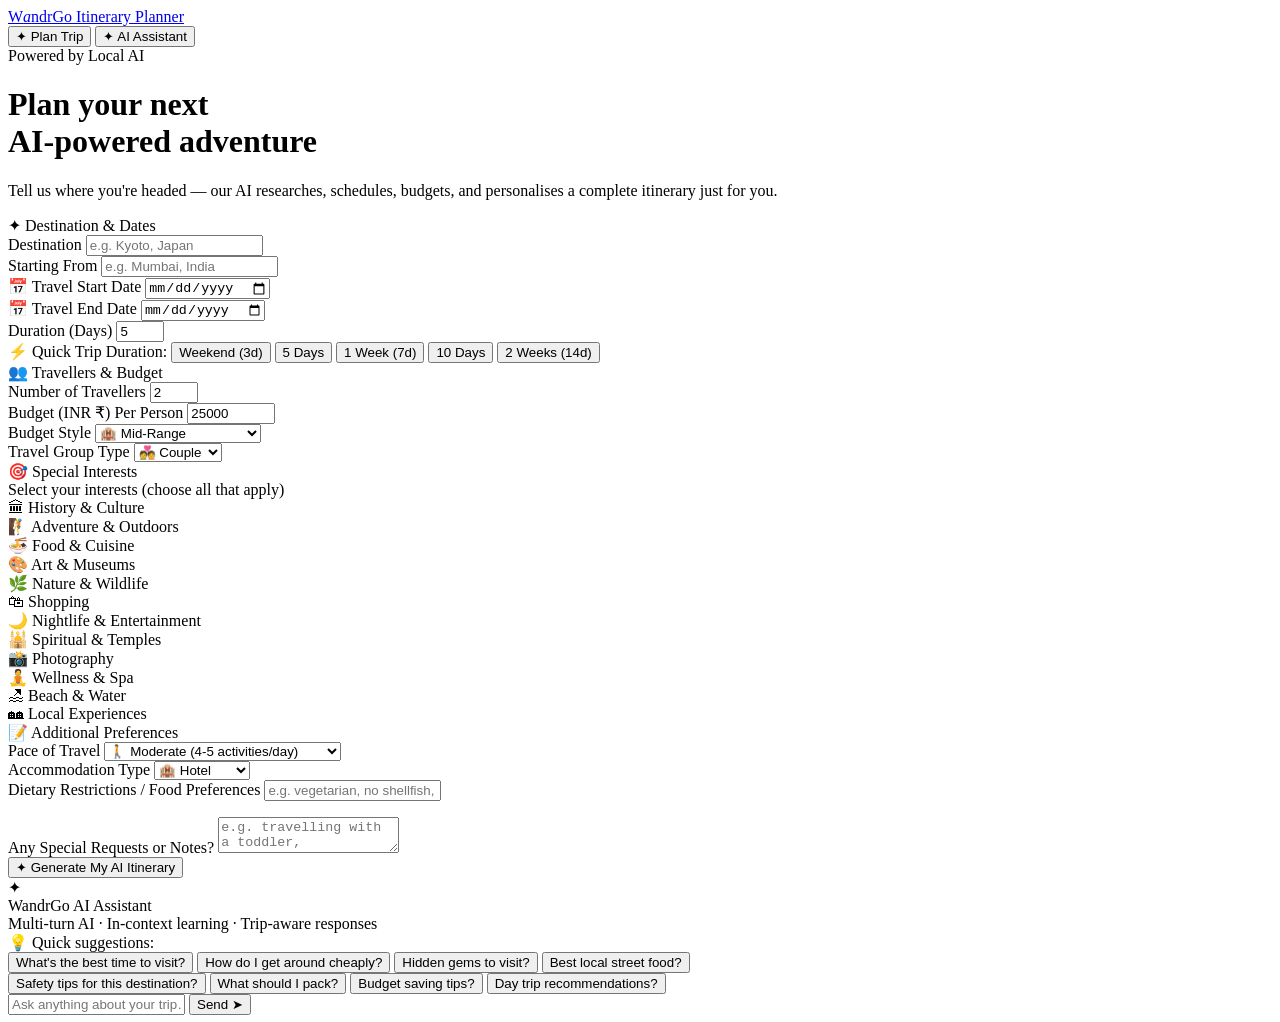
==== frontend/index.html @ bb3ab9f8 "Initial AI travel planner project" ====
<!DOCTYPE html>
<html lang="en">
<head>
  <meta charset="UTF-8">
  <meta name="viewport" content="width=device-width, initial-scale=1.0">
  <meta name="description" content="WandrGo Itinerary Planner — Free AI-powered travel itinerary planner using local LLM. Plan trips, get budgets, day-by-day schedules, and food recommendations.">
  <title>WandrGo — AI Itinerary Planner</title>
  <link rel="stylesheet" href="/static/style.css">
</head>
<body>

  <!-- ═══ NAVBAR ═══ -->
  <nav class="navbar" id="navbar">
    <a href="/" class="nav-logo">W<em>a</em>ndrGo <span class="nav-logo-sub">Itinerary Planner</span></a>
    <div class="nav-center">
      <button class="nav-tab active" id="tab-plan" onclick="switchTab('plan')">✦ Plan Trip</button>
      <button class="nav-tab" id="tab-chat" onclick="switchTab('chat')">✦ AI Assistant</button>
    </div>
    <div class="nav-badge">
      <div class="dot"></div>
      Powered by Local AI
    </div>
  </nav>

  <div class="main-container">

    <!-- ═══════════════════════════════════════════════════════════════════════
         TAB 1: PLAN TRIP
         ═══════════════════════════════════════════════════════════════════ -->
    <div class="tab-page active" id="page-plan">

      <!-- Hero -->
      <div class="page-hero">
        <h1>Plan your next<br><strong>AI-powered adventure</strong></h1>
        <p>Tell us where you're headed — our AI researches, schedules, budgets,
           and personalises a complete itinerary just for you.</p>
      </div>

      <!-- ── Destination & Dates ── -->
      <div class="form-section">
        <div class="section-label">✦ Destination & Dates</div>
        <div class="form-row">
          <div class="form-group">
            <label>Destination</label>
            <input type="text" id="inp-dest" placeholder="e.g. Kyoto, Japan">
          </div>
          <div class="form-group">
            <label>Starting From</label>
            <input type="text" id="inp-origin" placeholder="e.g. Mumbai, India">
          </div>
        </div>
        <div class="form-row three-cols">
          <div class="form-group">
            <label>📅 Travel Start Date</label>
            <input type="date" id="inp-date" onclick="openDatePicker(this)" onchange="onStartDateChange()">
          </div>
          <div class="form-group">
            <label>📅 Travel End Date</label>
            <input type="date" id="inp-end-date" onclick="openDatePicker(this)" onchange="onEndDateChange()">
          </div>
          <div class="form-group">
            <label>Duration (Days)</label>
            <input type="number" id="inp-days" value="5" min="1" max="30" oninput="onDaysInputChange()">
          </div>
        </div>
        <div class="quick-days-row">
          <span class="quick-days-label">⚡ Quick Trip Duration:</span>
          <button type="button" class="quick-day-btn" onclick="setTripDuration(3, this)">Weekend (3d)</button>
          <button type="button" class="quick-day-btn active" onclick="setTripDuration(5, this)">5 Days</button>
          <button type="button" class="quick-day-btn" onclick="setTripDuration(7, this)">1 Week (7d)</button>
          <button type="button" class="quick-day-btn" onclick="setTripDuration(10, this)">10 Days</button>
          <button type="button" class="quick-day-btn" onclick="setTripDuration(14, this)">2 Weeks (14d)</button>
        </div>
      </div>

      <!-- ── Travellers & Budget ── -->
      <div class="form-section">
        <div class="section-label">👥 Travellers & Budget</div>
        <div class="form-row">
          <div class="form-group">
            <label>Number of Travellers</label>
            <input type="number" id="inp-travellers" value="2" min="1" max="20">
          </div>
          <div class="form-group">
            <label>Budget (INR ₹) Per Person</label>
            <input type="number" id="inp-budget" value="25000" min="1000" max="5000000" step="1000">
          </div>
        </div>
        <div class="form-row">
          <div class="form-group">
            <label>Budget Style</label>
            <select id="inp-budget-style">
              <option value="budget">🎒 Budget / Backpacker</option>
              <option value="mid-range" selected>🏨 Mid-Range</option>
              <option value="luxury">✨ Luxury</option>
              <option value="ultra-luxury">💎 Ultra Luxury</option>
            </select>
          </div>
          <div class="form-group">
            <label>Travel Group Type</label>
            <select id="inp-group">
              <option value="solo">🧳 Solo</option>
              <option value="couple" selected>💑 Couple</option>
              <option value="friends">👯 Friends</option>
              <option value="family">👨‍👩‍👧 Family</option>
              <option value="seniors">🧓 Seniors</option>
            </select>
          </div>
        </div>
      </div>

      <!-- ── Special Interests ── -->
      <div class="form-section">
        <div class="section-label">🎯 Special Interests</div>
        <div class="interests-label">Select your interests (choose all that apply)</div>
        <div class="interests-grid" id="interests-grid">
          <div class="interest-chip" data-value="history" onclick="toggleChip(this)">🏛 History & Culture</div>
          <div class="interest-chip" data-value="adventure" onclick="toggleChip(this)">🧗 Adventure & Outdoors</div>
          <div class="interest-chip" data-value="food" onclick="toggleChip(this)">🍜 Food & Cuisine</div>
          <div class="interest-chip" data-value="art" onclick="toggleChip(this)">🎨 Art & Museums</div>
          <div class="interest-chip" data-value="nature" onclick="toggleChip(this)">🌿 Nature & Wildlife</div>
          <div class="interest-chip" data-value="shopping" onclick="toggleChip(this)">🛍 Shopping</div>
          <div class="interest-chip" data-value="nightlife" onclick="toggleChip(this)">🌙 Nightlife & Entertainment</div>
          <div class="interest-chip" data-value="spiritual" onclick="toggleChip(this)">🕌 Spiritual & Temples</div>
          <div class="interest-chip" data-value="photography" onclick="toggleChip(this)">📸 Photography</div>
          <div class="interest-chip" data-value="wellness" onclick="toggleChip(this)">🧘 Wellness & Spa</div>
          <div class="interest-chip" data-value="beach" onclick="toggleChip(this)">🏖 Beach & Water</div>
          <div class="interest-chip" data-value="local" onclick="toggleChip(this)">🏘 Local Experiences</div>
        </div>
      </div>

      <!-- ── Additional Preferences ── -->
      <div class="form-section">
        <div class="section-label">📝 Additional Preferences</div>
        <div class="form-row">
          <div class="form-group">
            <label>Pace of Travel</label>
            <select id="inp-pace">
              <option value="relaxed">😌 Relaxed (2-3 activities/day)</option>
              <option value="moderate" selected>🚶 Moderate (4-5 activities/day)</option>
              <option value="packed">⚡ Action-Packed (6+ activities/day)</option>
            </select>
          </div>
          <div class="form-group">
            <label>Accommodation Type</label>
            <select id="inp-accommodation">
              <option value="hostel">🛏 Hostel</option>
              <option value="hotel" selected>🏨 Hotel</option>
              <option value="airbnb">🏠 Airbnb</option>
              <option value="resort">🌴 Resort</option>
              <option value="boutique">✨ Boutique</option>
            </select>
          </div>
        </div>
        <div class="form-group full-width" style="margin-bottom:16px">
          <label>Dietary Restrictions / Food Preferences</label>
          <input type="text" id="inp-dietary" placeholder="e.g. vegetarian, no shellfish, gluten-free">
        </div>
        <div class="form-group full-width">
          <label>Any Special Requests or Notes?</label>
          <textarea id="inp-notes" placeholder="e.g. travelling with a toddler, celebrating anniversary, mobility issues, must-see specific monuments..."></textarea>
        </div>
      </div>

      <!-- Generate Button -->
      <button class="generate-btn" id="btn-generate" onclick="generateItinerary()">
        ✦ Generate My AI Itinerary
      </button>

      <!-- Output Area -->
      <div id="output-area"></div>

    </div>

    <!-- ═══════════════════════════════════════════════════════════════════════
         TAB 2: AI ASSISTANT
         ═══════════════════════════════════════════════════════════════════ -->
    <div class="tab-page" id="page-chat">

      <!-- Chat Hero -->
      <div class="chat-hero">
        <div class="chat-avatar">✦</div>
        <div>
          <div class="chat-hero-title">WandrGo AI Assistant</div>
          <div class="chat-hero-sub">Multi-turn AI · In-context learning · Trip-aware responses</div>
        </div>
      </div>



      <!-- Quick Suggestions -->
      <div class="quick-label">💡 Quick suggestions:</div>
      <div class="quick-row">
        <button class="quick-btn" onclick="sendQuick(this)">What's the best time to visit?</button>
        <button class="quick-btn" onclick="sendQuick(this)">How do I get around cheaply?</button>
        <button class="quick-btn" onclick="sendQuick(this)">Hidden gems to visit?</button>
        <button class="quick-btn" onclick="sendQuick(this)">Best local street food?</button>
      </div>
      <div class="quick-row">
        <button class="quick-btn" onclick="sendQuick(this)">Safety tips for this destination?</button>
        <button class="quick-btn" onclick="sendQuick(this)">What should I pack?</button>
        <button class="quick-btn" onclick="sendQuick(this)">Budget saving tips?</button>
        <button class="quick-btn" onclick="sendQuick(this)">Day trip recommendations?</button>
      </div>

      <!-- Chat Window -->
      <div class="chat-window" id="chat-window">
        <!-- Welcome message injected by JS -->
      </div>

      <!-- Chat Input -->
      <div class="chat-input-row">
        <input class="chat-input" id="chat-input" type="text" placeholder="Ask anything about your trip…"
               onkeydown="if(event.key==='Enter')sendChat()">
        <button class="send-btn" id="btn-send" onclick="sendChat()">Send ➤</button>
      </div>
    </div>



  </div>

  <script src="/static/app.js"></script>
</body>
</html>
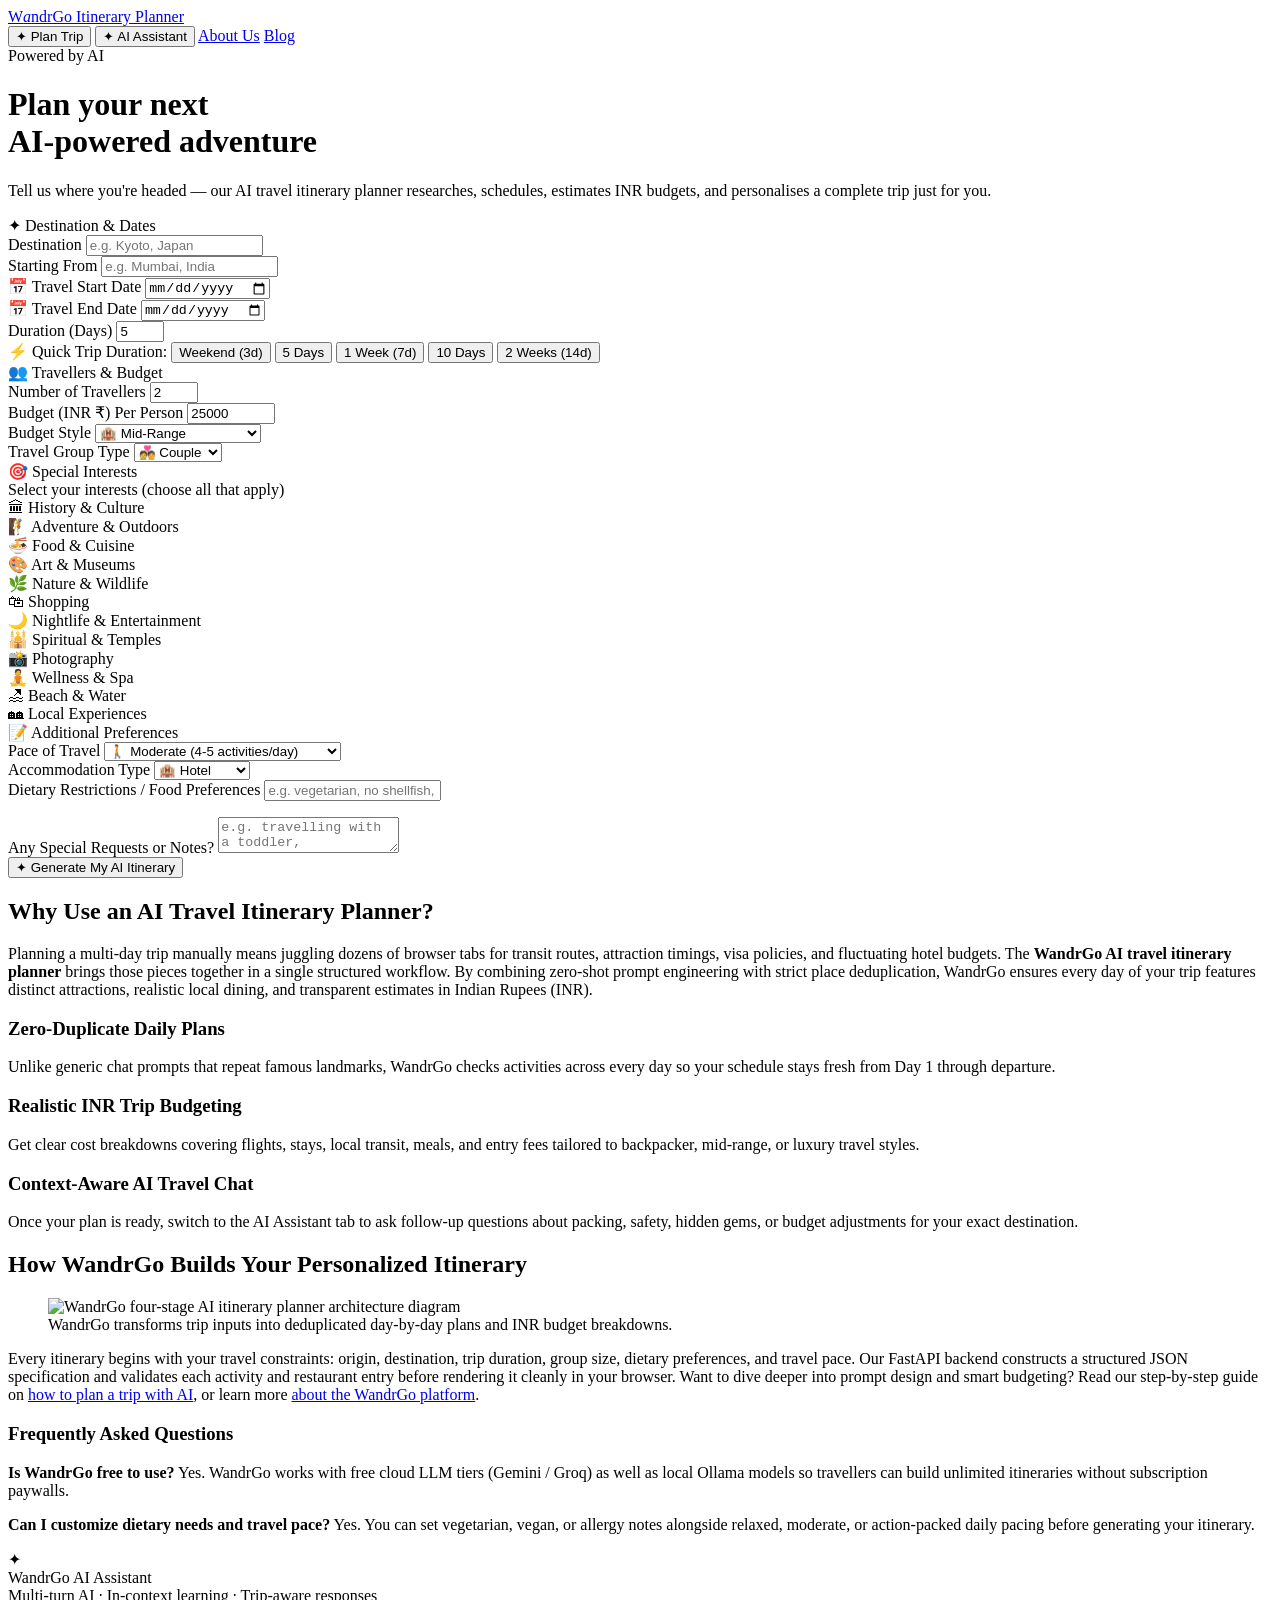
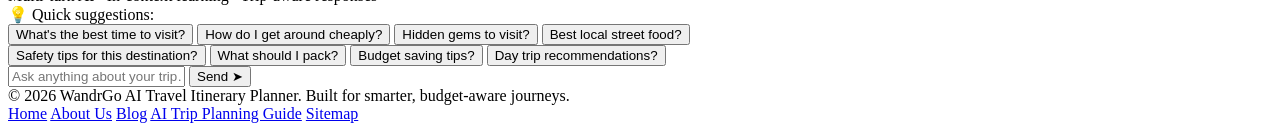
==== commit 5ad1470c: "Milestone II SEO implementation" ====
--- a/frontend/index.html
+++ b/frontend/index.html
@@ -3,26 +3,77 @@
 <head>
   <meta charset="UTF-8">
   <meta name="viewport" content="width=device-width, initial-scale=1.0">
-  <meta name="description" content="WandrGo Itinerary Planner — Free AI-powered travel itinerary planner using local LLM. Plan trips, get budgets, day-by-day schedules, and food recommendations.">
-  <title>WandrGo — AI Itinerary Planner</title>
+  <title>WandrGo — Free AI Travel Itinerary Planner &amp; Trip Budgeter</title>
+  <meta name="description" content="Plan personalized day-by-day trips in seconds with WandrGo, a free AI travel itinerary planner with INR budget estimates, local food guides, and AI chat.">
+  <meta name="robots" content="index, follow">
+  <link rel="canonical" href="__SITE_URL__/">
+
+  <!-- OpenGraph & Twitter -->
+  <meta property="og:type" content="website">
+  <meta property="og:site_name" content="WandrGo">
+  <meta property="og:title" content="WandrGo — Free AI Travel Itinerary Planner &amp; Trip Budgeter">
+  <meta property="og:description" content="Create complete day-by-day travel itineraries, realistic INR budget breakdowns, and personalized food recommendations with WandrGo AI.">
+  <meta property="og:url" content="__SITE_URL__/">
+  <meta property="og:image" content="__SITE_URL__/static/images/og-banner.png">
+  <meta name="twitter:card" content="summary_large_image">
+  <meta name="twitter:title" content="WandrGo — Free AI Travel Itinerary Planner">
+  <meta name="twitter:description" content="Free AI travel itinerary planner with INR budgets, zero duplicate activities, and context-aware AI chat.">
+  <meta name="twitter:image" content="__SITE_URL__/static/images/og-banner.png">
+
+  <!-- Non-blocking Google Fonts -->
+  <link rel="preconnect" href="https://fonts.googleapis.com">
+  <link rel="preconnect" href="https://fonts.gstatic.com" crossorigin>
+  <link rel="stylesheet" href="https://fonts.googleapis.com/css2?family=Cormorant+Garamond:ital,wght@0,300;0,400;0,600;1,400&family=Outfit:wght@300;400;500;600;700&display=swap">
   <link rel="stylesheet" href="/static/style.css">
+
+  <!-- Schema.org JSON-LD: Organization & WebSite -->
+  <script type="application/ld+json">
+  {
+    "@context": "https://schema.org",
+    "@graph": [
+      {
+        "@type": "Organization",
+        "@id": "__SITE_URL__/#organization",
+        "name": "WandrGo",
+        "url": "__SITE_URL__/",
+        "logo": {
+          "@type": "ImageObject",
+          "url": "__SITE_URL__/static/images/og-banner.png"
+        },
+        "description": "WandrGo is a free AI travel itinerary planner offering day-by-day schedules, INR trip budgets, and personalized travel chat."
+      },
+      {
+        "@type": "WebSite",
+        "@id": "__SITE_URL__/#website",
+        "url": "__SITE_URL__/",
+        "name": "WandrGo AI Travel Itinerary Planner",
+        "publisher": {
+          "@id": "__SITE_URL__/#organization"
+        },
+        "inLanguage": "en"
+      }
+    ]
+  }
+  </script>
 </head>
 <body>
 
   <!-- ═══ NAVBAR ═══ -->
-  <nav class="navbar" id="navbar">
+  <nav class="navbar" id="navbar" aria-label="Primary Navigation">
     <a href="/" class="nav-logo">W<em>a</em>ndrGo <span class="nav-logo-sub">Itinerary Planner</span></a>
     <div class="nav-center">
-      <button class="nav-tab active" id="tab-plan" onclick="switchTab('plan')">✦ Plan Trip</button>
-      <button class="nav-tab" id="tab-chat" onclick="switchTab('chat')">✦ AI Assistant</button>
+      <button type="button" class="nav-tab active" id="tab-plan" onclick="switchTab('plan')">✦ Plan Trip</button>
+      <button type="button" class="nav-tab" id="tab-chat" onclick="switchTab('chat')">✦ AI Assistant</button>
+      <a href="/about-us/" class="nav-link">About Us</a>
+      <a href="/blog/" class="nav-link">Blog</a>
     </div>
     <div class="nav-badge">
       <div class="dot"></div>
-      Powered by Local AI
+      Powered by AI
     </div>
   </nav>
 
-  <div class="main-container">
+  <main class="main-container">
 
     <!-- ═══════════════════════════════════════════════════════════════════════
          TAB 1: PLAN TRIP
@@ -30,36 +81,36 @@
     <div class="tab-page active" id="page-plan">
 
       <!-- Hero -->
-      <div class="page-hero">
+      <header class="page-hero">
         <h1>Plan your next<br><strong>AI-powered adventure</strong></h1>
-        <p>Tell us where you're headed — our AI researches, schedules, budgets,
-           and personalises a complete itinerary just for you.</p>
-      </div>
+        <p>Tell us where you're headed — our AI travel itinerary planner researches, schedules,
+           estimates INR budgets, and personalises a complete trip just for you.</p>
+      </header>
 
       <!-- ── Destination & Dates ── -->
-      <div class="form-section">
-        <div class="section-label">✦ Destination & Dates</div>
+      <section class="form-section" aria-label="Destination and Dates">
+        <div class="section-label">✦ Destination &amp; Dates</div>
         <div class="form-row">
           <div class="form-group">
-            <label>Destination</label>
+            <label for="inp-dest">Destination</label>
             <input type="text" id="inp-dest" placeholder="e.g. Kyoto, Japan">
           </div>
           <div class="form-group">
-            <label>Starting From</label>
+            <label for="inp-origin">Starting From</label>
             <input type="text" id="inp-origin" placeholder="e.g. Mumbai, India">
           </div>
         </div>
         <div class="form-row three-cols">
           <div class="form-group">
-            <label>📅 Travel Start Date</label>
+            <label for="inp-date">📅 Travel Start Date</label>
             <input type="date" id="inp-date" onclick="openDatePicker(this)" onchange="onStartDateChange()">
           </div>
           <div class="form-group">
-            <label>📅 Travel End Date</label>
+            <label for="inp-end-date">📅 Travel End Date</label>
             <input type="date" id="inp-end-date" onclick="openDatePicker(this)" onchange="onEndDateChange()">
           </div>
           <div class="form-group">
-            <label>Duration (Days)</label>
+            <label for="inp-days">Duration (Days)</label>
             <input type="number" id="inp-days" value="5" min="1" max="30" oninput="onDaysInputChange()">
           </div>
         </div>
@@ -71,24 +122,24 @@
           <button type="button" class="quick-day-btn" onclick="setTripDuration(10, this)">10 Days</button>
           <button type="button" class="quick-day-btn" onclick="setTripDuration(14, this)">2 Weeks (14d)</button>
         </div>
-      </div>
+      </section>
 
       <!-- ── Travellers & Budget ── -->
-      <div class="form-section">
-        <div class="section-label">👥 Travellers & Budget</div>
+      <section class="form-section" aria-label="Travellers and Budget">
+        <div class="section-label">👥 Travellers &amp; Budget</div>
         <div class="form-row">
           <div class="form-group">
-            <label>Number of Travellers</label>
+            <label for="inp-travellers">Number of Travellers</label>
             <input type="number" id="inp-travellers" value="2" min="1" max="20">
           </div>
           <div class="form-group">
-            <label>Budget (INR ₹) Per Person</label>
+            <label for="inp-budget">Budget (INR ₹) Per Person</label>
             <input type="number" id="inp-budget" value="25000" min="1000" max="5000000" step="1000">
           </div>
         </div>
         <div class="form-row">
           <div class="form-group">
-            <label>Budget Style</label>
+            <label for="inp-budget-style">Budget Style</label>
             <select id="inp-budget-style">
               <option value="budget">🎒 Budget / Backpacker</option>
               <option value="mid-range" selected>🏨 Mid-Range</option>
@@ -97,7 +148,7 @@
             </select>
           </div>
           <div class="form-group">
-            <label>Travel Group Type</label>
+            <label for="inp-group">Travel Group Type</label>
             <select id="inp-group">
               <option value="solo">🧳 Solo</option>
               <option value="couple" selected>💑 Couple</option>
@@ -107,34 +158,34 @@
             </select>
           </div>
         </div>
-      </div>
+      </section>
 
       <!-- ── Special Interests ── -->
-      <div class="form-section">
+      <section class="form-section" aria-label="Special Interests">
         <div class="section-label">🎯 Special Interests</div>
         <div class="interests-label">Select your interests (choose all that apply)</div>
         <div class="interests-grid" id="interests-grid">
-          <div class="interest-chip" data-value="history" onclick="toggleChip(this)">🏛 History & Culture</div>
-          <div class="interest-chip" data-value="adventure" onclick="toggleChip(this)">🧗 Adventure & Outdoors</div>
-          <div class="interest-chip" data-value="food" onclick="toggleChip(this)">🍜 Food & Cuisine</div>
-          <div class="interest-chip" data-value="art" onclick="toggleChip(this)">🎨 Art & Museums</div>
-          <div class="interest-chip" data-value="nature" onclick="toggleChip(this)">🌿 Nature & Wildlife</div>
+          <div class="interest-chip" data-value="history" onclick="toggleChip(this)">🏛 History &amp; Culture</div>
+          <div class="interest-chip" data-value="adventure" onclick="toggleChip(this)">🧗 Adventure &amp; Outdoors</div>
+          <div class="interest-chip" data-value="food" onclick="toggleChip(this)">🍜 Food &amp; Cuisine</div>
+          <div class="interest-chip" data-value="art" onclick="toggleChip(this)">🎨 Art &amp; Museums</div>
+          <div class="interest-chip" data-value="nature" onclick="toggleChip(this)">🌿 Nature &amp; Wildlife</div>
           <div class="interest-chip" data-value="shopping" onclick="toggleChip(this)">🛍 Shopping</div>
-          <div class="interest-chip" data-value="nightlife" onclick="toggleChip(this)">🌙 Nightlife & Entertainment</div>
-          <div class="interest-chip" data-value="spiritual" onclick="toggleChip(this)">🕌 Spiritual & Temples</div>
+          <div class="interest-chip" data-value="nightlife" onclick="toggleChip(this)">🌙 Nightlife &amp; Entertainment</div>
+          <div class="interest-chip" data-value="spiritual" onclick="toggleChip(this)">🕌 Spiritual &amp; Temples</div>
           <div class="interest-chip" data-value="photography" onclick="toggleChip(this)">📸 Photography</div>
-          <div class="interest-chip" data-value="wellness" onclick="toggleChip(this)">🧘 Wellness & Spa</div>
-          <div class="interest-chip" data-value="beach" onclick="toggleChip(this)">🏖 Beach & Water</div>
+          <div class="interest-chip" data-value="wellness" onclick="toggleChip(this)">🧘 Wellness &amp; Spa</div>
+          <div class="interest-chip" data-value="beach" onclick="toggleChip(this)">🏖 Beach &amp; Water</div>
           <div class="interest-chip" data-value="local" onclick="toggleChip(this)">🏘 Local Experiences</div>
         </div>
-      </div>
+      </section>
 
       <!-- ── Additional Preferences ── -->
-      <div class="form-section">
+      <section class="form-section" aria-label="Additional Preferences">
         <div class="section-label">📝 Additional Preferences</div>
         <div class="form-row">
           <div class="form-group">
-            <label>Pace of Travel</label>
+            <label for="inp-pace">Pace of Travel</label>
             <select id="inp-pace">
               <option value="relaxed">😌 Relaxed (2-3 activities/day)</option>
               <option value="moderate" selected>🚶 Moderate (4-5 activities/day)</option>
@@ -142,7 +193,7 @@
             </select>
           </div>
           <div class="form-group">
-            <label>Accommodation Type</label>
+            <label for="inp-accommodation">Accommodation Type</label>
             <select id="inp-accommodation">
               <option value="hostel">🛏 Hostel</option>
               <option value="hotel" selected>🏨 Hotel</option>
@@ -153,22 +204,84 @@
           </div>
         </div>
         <div class="form-group full-width" style="margin-bottom:16px">
-          <label>Dietary Restrictions / Food Preferences</label>
+          <label for="inp-dietary">Dietary Restrictions / Food Preferences</label>
           <input type="text" id="inp-dietary" placeholder="e.g. vegetarian, no shellfish, gluten-free">
         </div>
         <div class="form-group full-width">
-          <label>Any Special Requests or Notes?</label>
+          <label for="inp-notes">Any Special Requests or Notes?</label>
           <textarea id="inp-notes" placeholder="e.g. travelling with a toddler, celebrating anniversary, mobility issues, must-see specific monuments..."></textarea>
         </div>
-      </div>
+      </section>
 
       <!-- Generate Button -->
-      <button class="generate-btn" id="btn-generate" onclick="generateItinerary()">
+      <button type="button" class="generate-btn" id="btn-generate" onclick="generateItinerary()">
         ✦ Generate My AI Itinerary
       </button>
 
       <!-- Output Area -->
       <div id="output-area"></div>
+
+      <!-- ── Crawl-able SEO Content Section ── -->
+      <section class="seo-section" aria-labelledby="why-wandrgo">
+        <h2 id="why-wandrgo">Why Use an AI Travel Itinerary Planner?</h2>
+        <p>
+          Planning a multi-day trip manually means juggling dozens of browser tabs for transit routes,
+          attraction timings, visa policies, and fluctuating hotel budgets. The <strong>WandrGo AI travel
+          itinerary planner</strong> brings those pieces together in a single structured workflow. By
+          combining zero-shot prompt engineering with strict place deduplication, WandrGo ensures every
+          day of your trip features distinct attractions, realistic local dining, and transparent
+          estimates in Indian Rupees (INR).
+        </p>
+
+        <div class="seo-grid">
+          <article class="seo-card">
+            <h3>Zero-Duplicate Daily Plans</h3>
+            <p>
+              Unlike generic chat prompts that repeat famous landmarks, WandrGo checks activities across
+              every day so your schedule stays fresh from Day 1 through departure.
+            </p>
+          </article>
+          <article class="seo-card">
+            <h3>Realistic INR Trip Budgeting</h3>
+            <p>
+              Get clear cost breakdowns covering flights, stays, local transit, meals, and entry fees
+              tailored to backpacker, mid-range, or luxury travel styles.
+            </p>
+          </article>
+          <article class="seo-card">
+            <h3>Context-Aware AI Travel Chat</h3>
+            <p>
+              Once your plan is ready, switch to the AI Assistant tab to ask follow-up questions about
+              packing, safety, hidden gems, or budget adjustments for your exact destination.
+            </p>
+          </article>
+        </div>
+
+        <h2>How WandrGo Builds Your Personalized Itinerary</h2>
+        <figure class="article-figure">
+          <img src="/static/images/ai-workflow.webp" alt="WandrGo four-stage AI itinerary planner architecture diagram" width="1200" height="600" loading="lazy">
+          <figcaption>WandrGo transforms trip inputs into deduplicated day-by-day plans and INR budget breakdowns.</figcaption>
+        </figure>
+        <p>
+          Every itinerary begins with your travel constraints: origin, destination, trip duration,
+          group size, dietary preferences, and travel pace. Our FastAPI backend constructs a
+          structured JSON specification and validates each activity and restaurant entry before
+          rendering it cleanly in your browser. Want to dive deeper into prompt design and smart
+          budgeting? Read our step-by-step guide on <a href="/ai-travel-itinerary-planner-guide/" class="inline-link">how to plan a trip with AI</a>, or learn more <a href="/about-us/" class="inline-link">about the WandrGo platform</a>.
+        </p>
+
+        <h3>Frequently Asked Questions</h3>
+        <p>
+          <strong>Is WandrGo free to use?</strong> Yes. WandrGo works with free cloud LLM tiers
+          (Gemini / Groq) as well as local Ollama models so travellers can build unlimited itineraries
+          without subscription paywalls.
+        </p>
+        <p>
+          <strong>Can I customize dietary needs and travel pace?</strong> Yes. You can set vegetarian,
+          vegan, or allergy notes alongside relaxed, moderate, or action-packed daily pacing before
+          generating your itinerary.
+        </p>
+      </section>
 
     </div>
 
@@ -186,21 +299,19 @@
         </div>
       </div>
 
-
-
       <!-- Quick Suggestions -->
       <div class="quick-label">💡 Quick suggestions:</div>
       <div class="quick-row">
-        <button class="quick-btn" onclick="sendQuick(this)">What's the best time to visit?</button>
-        <button class="quick-btn" onclick="sendQuick(this)">How do I get around cheaply?</button>
-        <button class="quick-btn" onclick="sendQuick(this)">Hidden gems to visit?</button>
-        <button class="quick-btn" onclick="sendQuick(this)">Best local street food?</button>
+        <button type="button" class="quick-btn" onclick="sendQuick(this)">What's the best time to visit?</button>
+        <button type="button" class="quick-btn" onclick="sendQuick(this)">How do I get around cheaply?</button>
+        <button type="button" class="quick-btn" onclick="sendQuick(this)">Hidden gems to visit?</button>
+        <button type="button" class="quick-btn" onclick="sendQuick(this)">Best local street food?</button>
       </div>
       <div class="quick-row">
-        <button class="quick-btn" onclick="sendQuick(this)">Safety tips for this destination?</button>
-        <button class="quick-btn" onclick="sendQuick(this)">What should I pack?</button>
-        <button class="quick-btn" onclick="sendQuick(this)">Budget saving tips?</button>
-        <button class="quick-btn" onclick="sendQuick(this)">Day trip recommendations?</button>
+        <button type="button" class="quick-btn" onclick="sendQuick(this)">Safety tips for this destination?</button>
+        <button type="button" class="quick-btn" onclick="sendQuick(this)">What should I pack?</button>
+        <button type="button" class="quick-btn" onclick="sendQuick(this)">Budget saving tips?</button>
+        <button type="button" class="quick-btn" onclick="sendQuick(this)">Day trip recommendations?</button>
       </div>
 
       <!-- Chat Window -->
@@ -212,14 +323,25 @@
       <div class="chat-input-row">
         <input class="chat-input" id="chat-input" type="text" placeholder="Ask anything about your trip…"
                onkeydown="if(event.key==='Enter')sendChat()">
-        <button class="send-btn" id="btn-send" onclick="sendChat()">Send ➤</button>
-      </div>
-    </div>
-
-
-
-  </div>
-
-  <script src="/static/app.js"></script>
+        <button type="button" class="send-btn" id="btn-send" onclick="sendChat()">Send ➤</button>
+      </div>
+    </div>
+
+  </main>
+
+  <footer class="site-footer">
+    <div class="footer-inner">
+      <div>© 2026 WandrGo AI Travel Itinerary Planner. Built for smarter, budget-aware journeys.</div>
+      <nav class="footer-links" aria-label="Footer Navigation">
+        <a href="/">Home</a>
+        <a href="/about-us/">About Us</a>
+        <a href="/blog/">Blog</a>
+        <a href="/ai-travel-itinerary-planner-guide/">AI Trip Planning Guide</a>
+        <a href="/sitemap.xml">Sitemap</a>
+      </nav>
+    </div>
+  </footer>
+
+  <script src="/static/app.js" defer></script>
 </body>
 </html>
